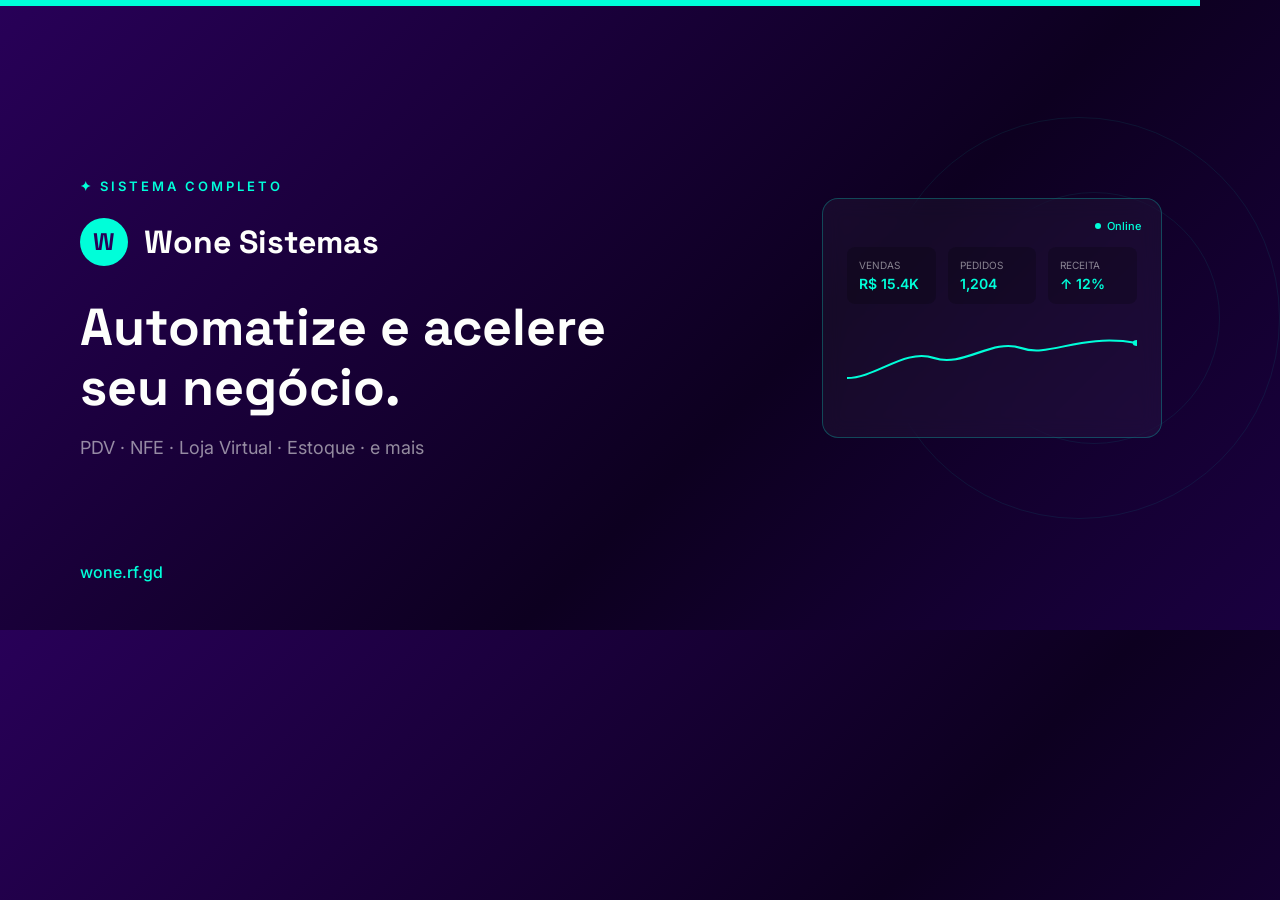
==== og-image.html @ 761f758d "feat: landing page inicial completa com assets seo e performance" ====
<!DOCTYPE html>
<html lang="pt-BR">

<head>
    <meta charset="UTF-8">
    <meta name="viewport" content="width=1200, initial-scale=1.0">
    <title>OG Image</title>
    <link rel="preconnect" href="https://fonts.googleapis.com">
    <link rel="preconnect" href="https://fonts.gstatic.com" crossorigin>
    <link
        href="https://fonts.googleapis.com/css2?family=Space+Grotesk:wght@700;800&family=Inter:wght@400;500;600&display=swap"
        rel="stylesheet">
    <style>
        body {
            margin: 0;
            width: 1200px;
            height: 630px;
            overflow: hidden;
            background: linear-gradient(135deg, #280058 0%, #0d0020 60%, #1a0040 100%);
            border-top: 6px solid #00FED9;
            font-family: 'Inter', sans-serif;
            color: #FDFEFC;
            display: flex;
            position: relative;
            box-sizing: border-box;
        }

        .left-col {
            padding: 80px;
            width: 60%;
            display: flex;
            flex-direction: column;
            justify-content: center;
            z-index: 10;
        }

        .badge {
            color: #00FED9;
            font-size: 13px;
            letter-spacing: 3px;
            margin-bottom: 24px;
            text-transform: uppercase;
            font-weight: 600;
        }

        .logo-area {
            display: flex;
            align-items: center;
            gap: 16px;
            margin-bottom: 32px;
        }

        .logo-circle {
            width: 48px;
            height: 48px;
            background: #00FED9;
            border-radius: 50%;
            display: flex;
            align-items: center;
            justify-content: center;
            color: #280058;
            font-weight: 800;
            font-size: 24px;
            font-family: 'Space Grotesk', sans-serif;
        }

        .logo-text {
            font-size: 32px;
            font-weight: 800;
            font-family: 'Space Grotesk', sans-serif;
        }

        .main-title {
            font-size: 52px;
            font-weight: 800;
            color: #FDFEFC;
            line-height: 1.15;
            margin: 0;
            font-family: 'Space Grotesk', sans-serif;
            white-space: pre-line;
        }

        .subtitle {
            font-size: 18px;
            color: rgba(253, 254, 252, 0.55);
            margin-top: 20px;
            margin-bottom: 0;
        }

        .footer-url {
            color: #00FED9;
            font-size: 16px;
            position: absolute;
            bottom: 48px;
            font-weight: 500;
        }

        .right-col {
            width: 40%;
            position: relative;
            z-index: 10;
            display: flex;
            align-items: center;
            justify-content: center;
        }

        .mini-dashboard {
            width: 340px;
            height: 240px;
            background: rgba(255, 255, 255, 0.04);
            border: 1px solid rgba(0, 254, 217, 0.25);
            border-radius: 16px;
            padding: 24px;
            box-sizing: border-box;
            position: relative;
            backdrop-filter: blur(10px);
            z-index: 20;
        }

        .status-online {
            position: absolute;
            top: 20px;
            right: 20px;
            color: #00FED9;
            font-size: 11px;
            display: flex;
            align-items: center;
            gap: 6px;
            font-weight: 500;
        }

        .status-online::before {
            content: '';
            display: block;
            width: 6px;
            height: 6px;
            background: #00FED9;
            border-radius: 50%;
        }

        .metrics-row {
            display: flex;
            gap: 12px;
            margin-top: 24px;
            margin-bottom: 24px;
        }

        .metric-card {
            background: rgba(0, 0, 0, 0.2);
            border-radius: 8px;
            padding: 12px;
            flex: 1;
        }

        .metric-label {
            font-size: 10px;
            color: rgba(255, 255, 255, 0.5);
            margin-bottom: 4px;
        }

        .metric-value {
            font-size: 14px;
            color: #00FED9;
            font-weight: 600;
        }

        .chart-svg {
            width: 100%;
            height: 60px;
        }

        /* Elementos Decorativos */
        .circle-large {
            position: absolute;
            width: 400px;
            height: 400px;
            border-radius: 50%;
            border: 1px solid rgba(0, 254, 217, 0.08);
            right: -80px;
            top: 50%;
            transform: translateY(-50%);
            z-index: 1;
        }

        .circle-medium {
            position: absolute;
            width: 250px;
            height: 250px;
            border-radius: 50%;
            border: 1px solid rgba(0, 254, 217, 0.08);
            right: -20px;
            top: 50%;
            transform: translateY(-50%);
            z-index: 1;
        }
    </style>
</head>

<body>

    <div class="left-col">
        <div class="badge">✦ SISTEMA COMPLETO</div>
        <div class="logo-area">
            <div class="logo-circle">W</div>
            <div class="logo-text">Wone Sistemas</div>
        </div>
        <h1 class="main-title">Automatize e acelere<br>seu negócio.</h1>
        <p class="subtitle">PDV · NFE · Loja Virtual · Estoque · e mais</p>
        <div class="footer-url">wone.rf.gd</div>
    </div>

    <div class="right-col">
        <div class="mini-dashboard">
            <div class="status-online">Online</div>
            <div class="metrics-row">
                <div class="metric-card">
                    <div class="metric-label">VENDAS</div>
                    <div class="metric-value">R$ 15.4K</div>
                </div>
                <div class="metric-card">
                    <div class="metric-label">PEDIDOS</div>
                    <div class="metric-value">1,204</div>
                </div>
                <div class="metric-card">
                    <div class="metric-label">RECEITA</div>
                    <div class="metric-value">↑ 12%</div>
                </div>
            </div>

            <svg class="chart-svg" viewBox="0 0 200 60" preserveAspectRatio="none">
                <path d="M0,50 C20,50 40,20 60,30 C80,40 100,10 120,20 C140,30 160,5 200,15" fill="none"
                    stroke="#00FED9" stroke-width="2" />
                <circle cx="200" cy="15" r="3" fill="#00FED9" />
            </svg>
        </div>
    </div>

    <!-- Círculos decorativos bg -->
    <div class="circle-large"></div>
    <div class="circle-medium"></div>

</body>

</html>
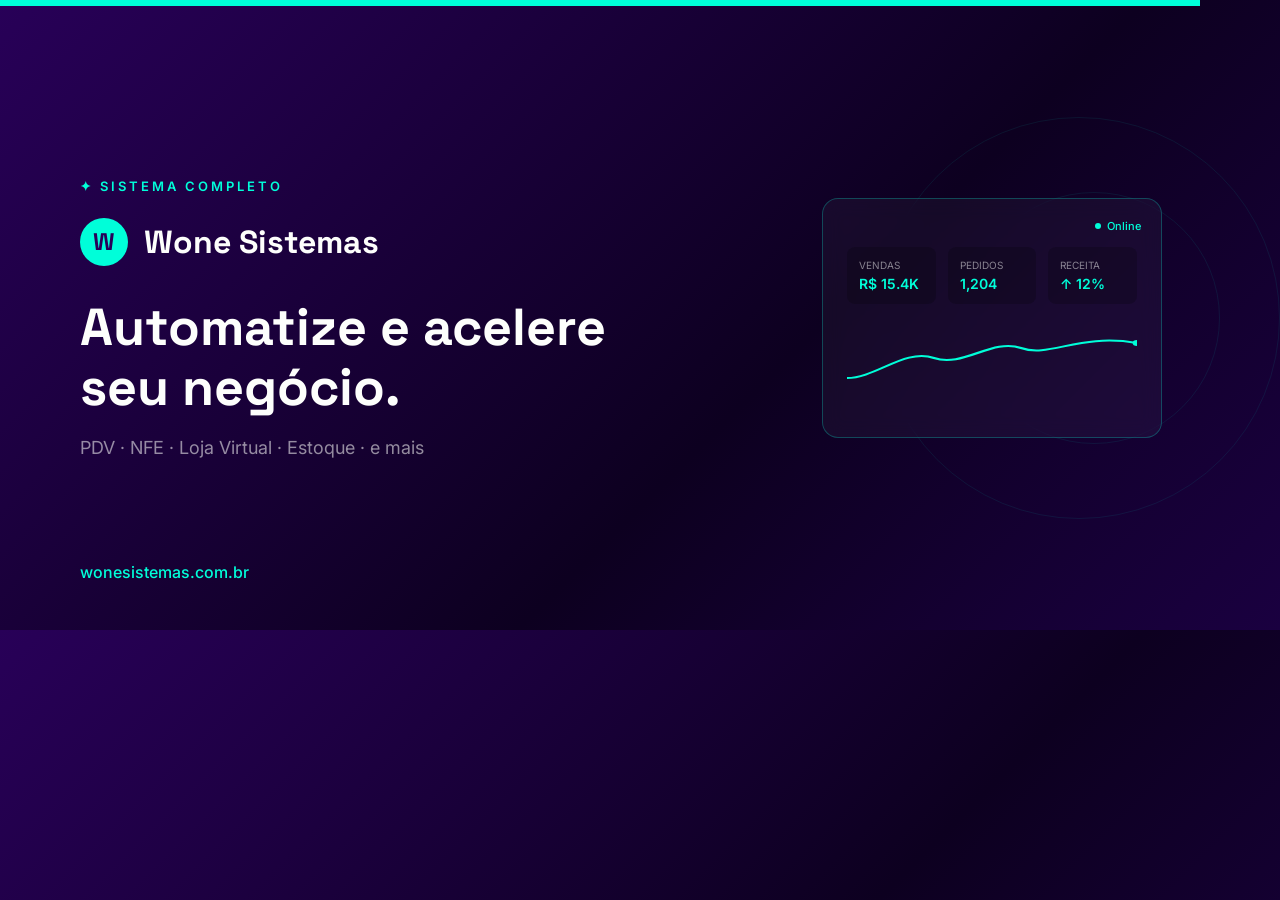
==== commit 0d6ce577: "feat: Migrar domínio para wonesistemas.com.br e adicionar arquivos de SEO." ====
--- a/og-image.html
+++ b/og-image.html
@@ -206,7 +206,7 @@
         </div>
         <h1 class="main-title">Automatize e acelere<br>seu negócio.</h1>
         <p class="subtitle">PDV · NFE · Loja Virtual · Estoque · e mais</p>
-        <div class="footer-url">wone.rf.gd</div>
+        <div class="footer-url">wonesistemas.com.br</div>
     </div>
 
     <div class="right-col">
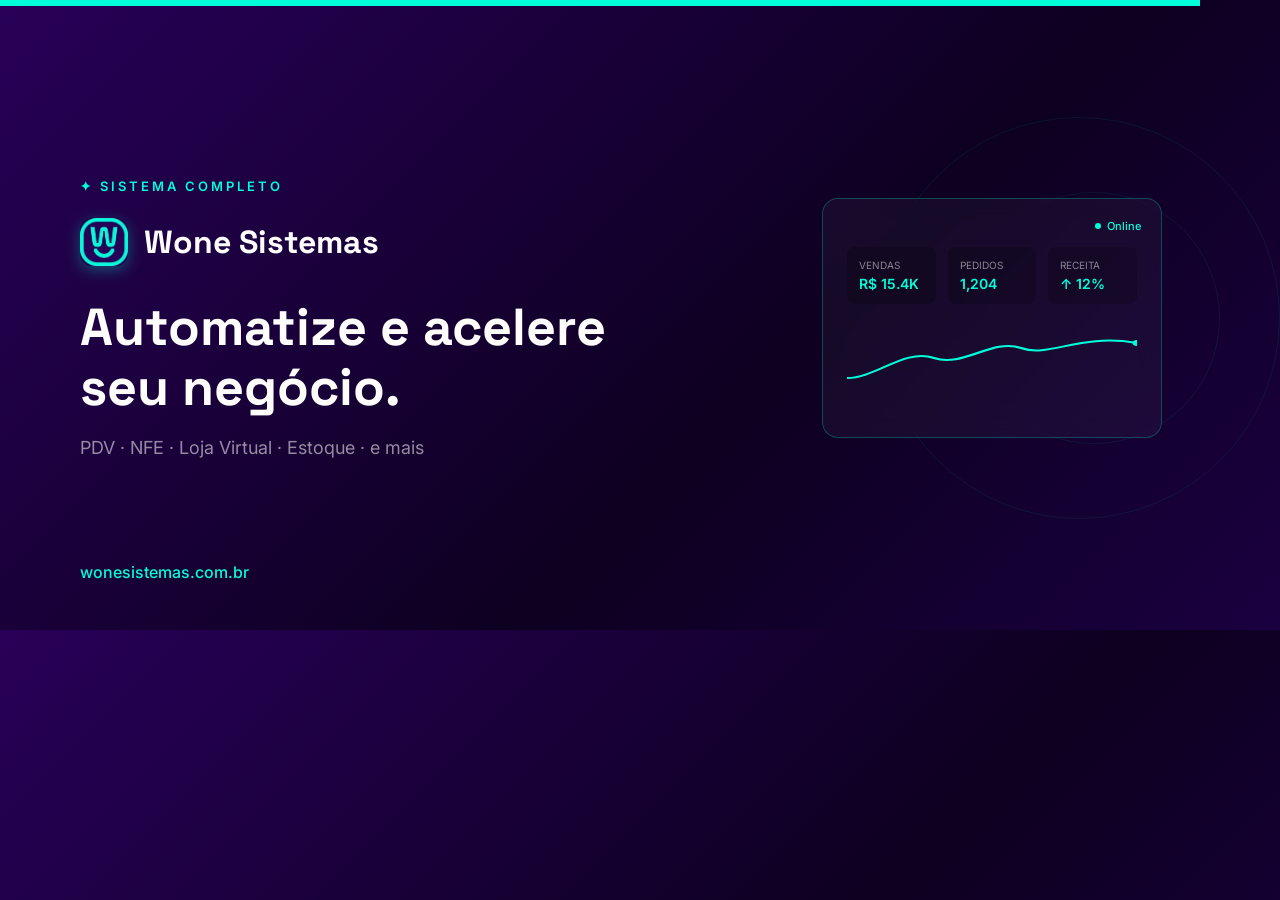
==== commit 808e5f80: "feat: remove garcom card, add device mockup, mask fade-out effect - Remove 'Aplicativo Garcom' featu" ====
--- a/og-image.html
+++ b/og-image.html
@@ -1,244 +1,237 @@
-<!DOCTYPE html>
-<html lang="pt-BR">
-
-<head>
-    <meta charset="UTF-8">
-    <meta name="viewport" content="width=1200, initial-scale=1.0">
-    <title>OG Image</title>
-    <link rel="preconnect" href="https://fonts.googleapis.com">
-    <link rel="preconnect" href="https://fonts.gstatic.com" crossorigin>
-    <link
-        href="https://fonts.googleapis.com/css2?family=Space+Grotesk:wght@700;800&family=Inter:wght@400;500;600&display=swap"
-        rel="stylesheet">
-    <style>
-        body {
-            margin: 0;
-            width: 1200px;
-            height: 630px;
-            overflow: hidden;
-            background: linear-gradient(135deg, #280058 0%, #0d0020 60%, #1a0040 100%);
-            border-top: 6px solid #00FED9;
-            font-family: 'Inter', sans-serif;
-            color: #FDFEFC;
-            display: flex;
-            position: relative;
-            box-sizing: border-box;
-        }
-
-        .left-col {
-            padding: 80px;
-            width: 60%;
-            display: flex;
-            flex-direction: column;
-            justify-content: center;
-            z-index: 10;
-        }
-
-        .badge {
-            color: #00FED9;
-            font-size: 13px;
-            letter-spacing: 3px;
-            margin-bottom: 24px;
-            text-transform: uppercase;
-            font-weight: 600;
-        }
-
-        .logo-area {
-            display: flex;
-            align-items: center;
-            gap: 16px;
-            margin-bottom: 32px;
-        }
-
-        .logo-circle {
-            width: 48px;
-            height: 48px;
-            background: #00FED9;
-            border-radius: 50%;
-            display: flex;
-            align-items: center;
-            justify-content: center;
-            color: #280058;
-            font-weight: 800;
-            font-size: 24px;
-            font-family: 'Space Grotesk', sans-serif;
-        }
-
-        .logo-text {
-            font-size: 32px;
-            font-weight: 800;
-            font-family: 'Space Grotesk', sans-serif;
-        }
-
-        .main-title {
-            font-size: 52px;
-            font-weight: 800;
-            color: #FDFEFC;
-            line-height: 1.15;
-            margin: 0;
-            font-family: 'Space Grotesk', sans-serif;
-            white-space: pre-line;
-        }
-
-        .subtitle {
-            font-size: 18px;
-            color: rgba(253, 254, 252, 0.55);
-            margin-top: 20px;
-            margin-bottom: 0;
-        }
-
-        .footer-url {
-            color: #00FED9;
-            font-size: 16px;
-            position: absolute;
-            bottom: 48px;
-            font-weight: 500;
-        }
-
-        .right-col {
-            width: 40%;
-            position: relative;
-            z-index: 10;
-            display: flex;
-            align-items: center;
-            justify-content: center;
-        }
-
-        .mini-dashboard {
-            width: 340px;
-            height: 240px;
-            background: rgba(255, 255, 255, 0.04);
-            border: 1px solid rgba(0, 254, 217, 0.25);
-            border-radius: 16px;
-            padding: 24px;
-            box-sizing: border-box;
-            position: relative;
-            backdrop-filter: blur(10px);
-            z-index: 20;
-        }
-
-        .status-online {
-            position: absolute;
-            top: 20px;
-            right: 20px;
-            color: #00FED9;
-            font-size: 11px;
-            display: flex;
-            align-items: center;
-            gap: 6px;
-            font-weight: 500;
-        }
-
-        .status-online::before {
-            content: '';
-            display: block;
-            width: 6px;
-            height: 6px;
-            background: #00FED9;
-            border-radius: 50%;
-        }
-
-        .metrics-row {
-            display: flex;
-            gap: 12px;
-            margin-top: 24px;
-            margin-bottom: 24px;
-        }
-
-        .metric-card {
-            background: rgba(0, 0, 0, 0.2);
-            border-radius: 8px;
-            padding: 12px;
-            flex: 1;
-        }
-
-        .metric-label {
-            font-size: 10px;
-            color: rgba(255, 255, 255, 0.5);
-            margin-bottom: 4px;
-        }
-
-        .metric-value {
-            font-size: 14px;
-            color: #00FED9;
-            font-weight: 600;
-        }
-
-        .chart-svg {
-            width: 100%;
-            height: 60px;
-        }
-
-        /* Elementos Decorativos */
-        .circle-large {
-            position: absolute;
-            width: 400px;
-            height: 400px;
-            border-radius: 50%;
-            border: 1px solid rgba(0, 254, 217, 0.08);
-            right: -80px;
-            top: 50%;
-            transform: translateY(-50%);
-            z-index: 1;
-        }
-
-        .circle-medium {
-            position: absolute;
-            width: 250px;
-            height: 250px;
-            border-radius: 50%;
-            border: 1px solid rgba(0, 254, 217, 0.08);
-            right: -20px;
-            top: 50%;
-            transform: translateY(-50%);
-            z-index: 1;
-        }
-    </style>
-</head>
-
-<body>
-
-    <div class="left-col">
-        <div class="badge">✦ SISTEMA COMPLETO</div>
-        <div class="logo-area">
-            <div class="logo-circle">W</div>
-            <div class="logo-text">Wone Sistemas</div>
-        </div>
-        <h1 class="main-title">Automatize e acelere<br>seu negócio.</h1>
-        <p class="subtitle">PDV · NFE · Loja Virtual · Estoque · e mais</p>
-        <div class="footer-url">wonesistemas.com.br</div>
-    </div>
-
-    <div class="right-col">
-        <div class="mini-dashboard">
-            <div class="status-online">Online</div>
-            <div class="metrics-row">
-                <div class="metric-card">
-                    <div class="metric-label">VENDAS</div>
-                    <div class="metric-value">R$ 15.4K</div>
-                </div>
-                <div class="metric-card">
-                    <div class="metric-label">PEDIDOS</div>
-                    <div class="metric-value">1,204</div>
-                </div>
-                <div class="metric-card">
-                    <div class="metric-label">RECEITA</div>
-                    <div class="metric-value">↑ 12%</div>
-                </div>
-            </div>
-
-            <svg class="chart-svg" viewBox="0 0 200 60" preserveAspectRatio="none">
-                <path d="M0,50 C20,50 40,20 60,30 C80,40 100,10 120,20 C140,30 160,5 200,15" fill="none"
-                    stroke="#00FED9" stroke-width="2" />
-                <circle cx="200" cy="15" r="3" fill="#00FED9" />
-            </svg>
-        </div>
-    </div>
-
-    <!-- Círculos decorativos bg -->
-    <div class="circle-large"></div>
-    <div class="circle-medium"></div>
-
-</body>
-
+<!DOCTYPE html>
+<html lang="pt-BR">
+
+<head>
+    <meta charset="UTF-8">
+    <meta name="viewport" content="width=1200, initial-scale=1.0">
+    <title>OG Image</title>
+    <link rel="preconnect" href="https://fonts.googleapis.com">
+    <link rel="preconnect" href="https://fonts.gstatic.com" crossorigin>
+    <link
+        href="https://fonts.googleapis.com/css2?family=Space+Grotesk:wght@700;800&family=Inter:wght@400;500;600&display=swap"
+        rel="stylesheet">
+    <style>
+        body {
+            margin: 0;
+            width: 1200px;
+            height: 630px;
+            overflow: hidden;
+            background: linear-gradient(135deg, #280058 0%, #0d0020 60%, #1a0040 100%);
+            border-top: 6px solid #00FED9;
+            font-family: 'Inter', sans-serif;
+            color: #FDFEFC;
+            display: flex;
+            position: relative;
+            box-sizing: border-box;
+        }
+
+        .left-col {
+            padding: 80px;
+            width: 60%;
+            display: flex;
+            flex-direction: column;
+            justify-content: center;
+            z-index: 10;
+        }
+
+        .badge {
+            color: #00FED9;
+            font-size: 13px;
+            letter-spacing: 3px;
+            margin-bottom: 24px;
+            text-transform: uppercase;
+            font-weight: 600;
+        }
+
+        .logo-area {
+            display: flex;
+            align-items: center;
+            gap: 16px;
+            margin-bottom: 32px;
+        }
+
+        .logo-circle {
+            width: 48px;
+            height: 48px;
+            border-radius: 12px;
+            box-shadow: 0 4px 15px rgba(0, 254, 217, 0.3);
+        }
+
+        .logo-text {
+            font-size: 32px;
+            font-weight: 800;
+            font-family: 'Space Grotesk', sans-serif;
+        }
+
+        .main-title {
+            font-size: 52px;
+            font-weight: 800;
+            color: #FDFEFC;
+            line-height: 1.15;
+            margin: 0;
+            font-family: 'Space Grotesk', sans-serif;
+            white-space: pre-line;
+        }
+
+        .subtitle {
+            font-size: 18px;
+            color: rgba(253, 254, 252, 0.55);
+            margin-top: 20px;
+            margin-bottom: 0;
+        }
+
+        .footer-url {
+            color: #00FED9;
+            font-size: 16px;
+            position: absolute;
+            bottom: 48px;
+            font-weight: 500;
+        }
+
+        .right-col {
+            width: 40%;
+            position: relative;
+            z-index: 10;
+            display: flex;
+            align-items: center;
+            justify-content: center;
+        }
+
+        .mini-dashboard {
+            width: 340px;
+            height: 240px;
+            background: rgba(255, 255, 255, 0.04);
+            border: 1px solid rgba(0, 254, 217, 0.25);
+            border-radius: 16px;
+            padding: 24px;
+            box-sizing: border-box;
+            position: relative;
+            backdrop-filter: blur(10px);
+            z-index: 20;
+        }
+
+        .status-online {
+            position: absolute;
+            top: 20px;
+            right: 20px;
+            color: #00FED9;
+            font-size: 11px;
+            display: flex;
+            align-items: center;
+            gap: 6px;
+            font-weight: 500;
+        }
+
+        .status-online::before {
+            content: '';
+            display: block;
+            width: 6px;
+            height: 6px;
+            background: #00FED9;
+            border-radius: 50%;
+        }
+
+        .metrics-row {
+            display: flex;
+            gap: 12px;
+            margin-top: 24px;
+            margin-bottom: 24px;
+        }
+
+        .metric-card {
+            background: rgba(0, 0, 0, 0.2);
+            border-radius: 8px;
+            padding: 12px;
+            flex: 1;
+        }
+
+        .metric-label {
+            font-size: 10px;
+            color: rgba(255, 255, 255, 0.5);
+            margin-bottom: 4px;
+        }
+
+        .metric-value {
+            font-size: 14px;
+            color: #00FED9;
+            font-weight: 600;
+        }
+
+        .chart-svg {
+            width: 100%;
+            height: 60px;
+        }
+
+        /* Elementos Decorativos */
+        .circle-large {
+            position: absolute;
+            width: 400px;
+            height: 400px;
+            border-radius: 50%;
+            border: 1px solid rgba(0, 254, 217, 0.08);
+            right: -80px;
+            top: 50%;
+            transform: translateY(-50%);
+            z-index: 1;
+        }
+
+        .circle-medium {
+            position: absolute;
+            width: 250px;
+            height: 250px;
+            border-radius: 50%;
+            border: 1px solid rgba(0, 254, 217, 0.08);
+            right: -20px;
+            top: 50%;
+            transform: translateY(-50%);
+            z-index: 1;
+        }
+    </style>
+</head>
+
+<body>
+
+    <div class="left-col">
+        <div class="badge">✦ SISTEMA COMPLETO</div>
+        <div class="logo-area">
+            <img src="./favicon.png" alt="Wone" class="logo-circle">
+            <div class="logo-text">Wone Sistemas</div>
+        </div>
+        <h1 class="main-title">Automatize e acelere<br>seu negócio.</h1>
+        <p class="subtitle">PDV · NFE · Loja Virtual · Estoque · e mais</p>
+        <div class="footer-url">wonesistemas.com.br</div>
+    </div>
+
+    <div class="right-col">
+        <div class="mini-dashboard">
+            <div class="status-online">Online</div>
+            <div class="metrics-row">
+                <div class="metric-card">
+                    <div class="metric-label">VENDAS</div>
+                    <div class="metric-value">R$ 15.4K</div>
+                </div>
+                <div class="metric-card">
+                    <div class="metric-label">PEDIDOS</div>
+                    <div class="metric-value">1,204</div>
+                </div>
+                <div class="metric-card">
+                    <div class="metric-label">RECEITA</div>
+                    <div class="metric-value">↑ 12%</div>
+                </div>
+            </div>
+
+            <svg class="chart-svg" viewBox="0 0 200 60" preserveAspectRatio="none">
+                <path d="M0,50 C20,50 40,20 60,30 C80,40 100,10 120,20 C140,30 160,5 200,15" fill="none"
+                    stroke="#00FED9" stroke-width="2" />
+                <circle cx="200" cy="15" r="3" fill="#00FED9" />
+            </svg>
+        </div>
+    </div>
+
+    <!-- Círculos decorativos bg -->
+    <div class="circle-large"></div>
+    <div class="circle-medium"></div>
+
+</body>
+
 </html>
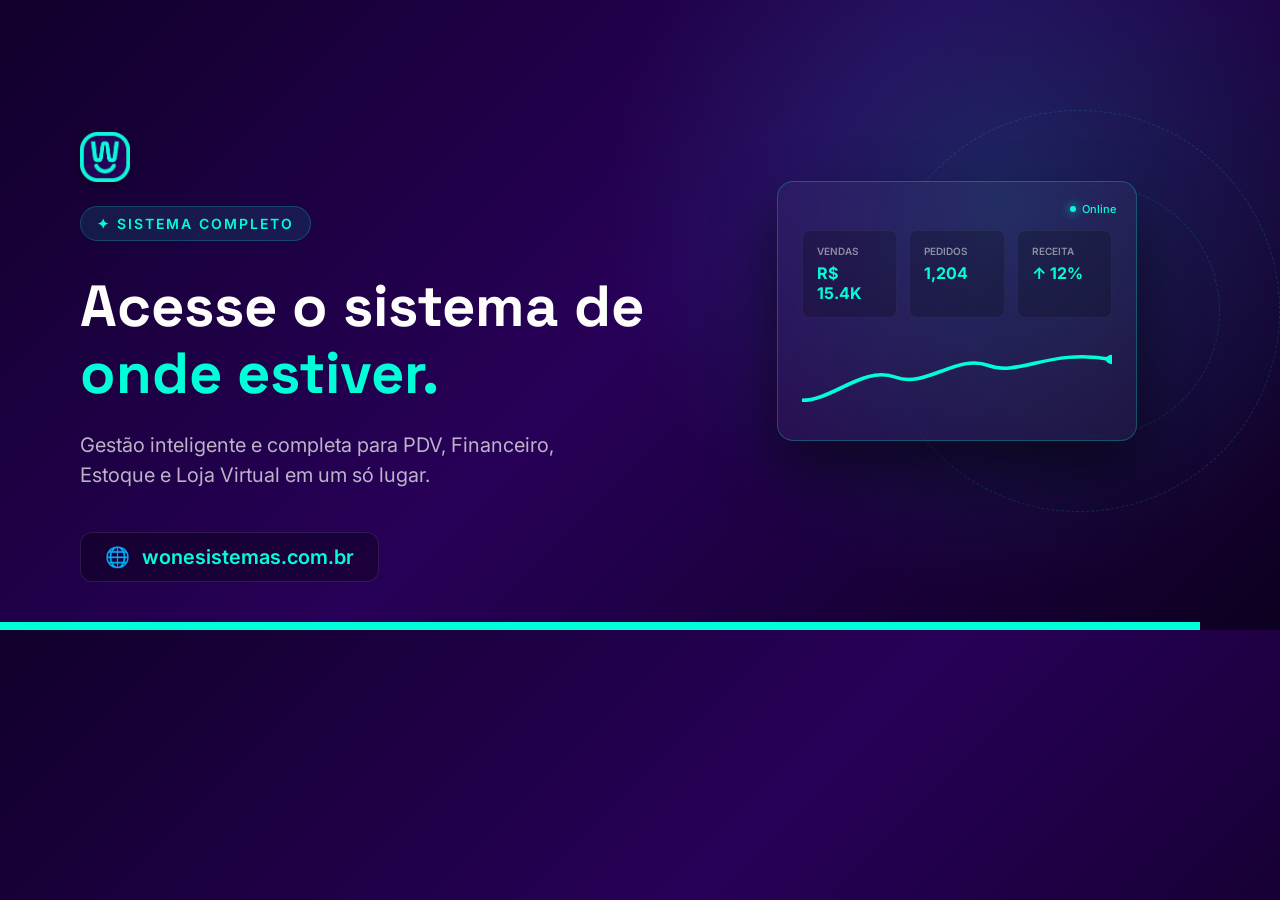
==== commit 84445b27: "style: atualiza o design e conteúdo da imagem OG com novos estilos e elementos visuais." ====
--- a/og-image.html
+++ b/og-image.html
@@ -4,7 +4,7 @@
 <head>
     <meta charset="UTF-8">
     <meta name="viewport" content="width=1200, initial-scale=1.0">
-    <title>OG Image</title>
+    <title>OG Image - Wone Sistemas</title>
     <link rel="preconnect" href="https://fonts.googleapis.com">
     <link rel="preconnect" href="https://fonts.gstatic.com" crossorigin>
     <link
@@ -16,8 +16,8 @@
             width: 1200px;
             height: 630px;
             overflow: hidden;
-            background: linear-gradient(135deg, #280058 0%, #0d0020 60%, #1a0040 100%);
-            border-top: 6px solid #00FED9;
+            background: linear-gradient(135deg, #11002b 0%, #280058 50%, #0d0020 100%);
+            border-bottom: 8px solid #00FED9;
             font-family: 'Inter', sans-serif;
             color: #FDFEFC;
             display: flex;
@@ -25,9 +25,20 @@
             box-sizing: border-box;
         }
 
+        .decorative-glow {
+            position: absolute;
+            width: 800px;
+            height: 800px;
+            background: radial-gradient(circle, rgba(0, 254, 217, 0.15) 0%, rgba(0, 0, 0, 0) 70%);
+            top: -200px;
+            right: -200px;
+            z-index: 0;
+            pointer-events: none;
+        }
+
         .left-col {
-            padding: 80px;
-            width: 60%;
+            padding: 80px 40px 80px 80px;
+            width: 55%;
             display: flex;
             flex-direction: column;
             justify-content: center;
@@ -35,36 +46,36 @@
         }
 
         .badge {
-            color: #00FED9;
-            font-size: 13px;
-            letter-spacing: 3px;
-            margin-bottom: 24px;
+            display: inline-block;
+            background: rgba(0, 254, 217, 0.1);
+            color: #00FED9;
+            padding: 8px 16px;
+            border-radius: 30px;
+            font-size: 14px;
+            letter-spacing: 2px;
+            margin-bottom: 32px;
             text-transform: uppercase;
             font-weight: 600;
+            border: 1px solid rgba(0, 254, 217, 0.2);
+            width: max-content;
         }
 
         .logo-area {
             display: flex;
             align-items: center;
             gap: 16px;
-            margin-bottom: 32px;
-        }
-
-        .logo-circle {
-            width: 48px;
-            height: 48px;
-            border-radius: 12px;
-            box-shadow: 0 4px 15px rgba(0, 254, 217, 0.3);
-        }
-
-        .logo-text {
-            font-size: 32px;
-            font-weight: 800;
-            font-family: 'Space Grotesk', sans-serif;
+            margin-bottom: 24px;
+        }
+
+        .logo-img {
+            max-height: 50px;
+            width: auto;
+            object-fit: contain;
+            filter: drop-shadow(0 4px 6px rgba(0, 0, 0, 0.3));
         }
 
         .main-title {
-            font-size: 52px;
+            font-size: 58px;
             font-weight: 800;
             color: #FDFEFC;
             line-height: 1.15;
@@ -73,23 +84,40 @@
             white-space: pre-line;
         }
 
+        .text-highlight {
+            color: #00FED9;
+        }
+
         .subtitle {
-            font-size: 18px;
-            color: rgba(253, 254, 252, 0.55);
-            margin-top: 20px;
+            font-size: 20px;
+            color: rgba(253, 254, 252, 0.7);
+            margin-top: 24px;
+            line-height: 1.5;
             margin-bottom: 0;
+            max-width: 90%;
         }
 
         .footer-url {
-            color: #00FED9;
-            font-size: 16px;
-            position: absolute;
-            bottom: 48px;
-            font-weight: 500;
+            position: absolute;
+            bottom: 40px;
+            display: flex;
+            align-items: center;
+            gap: 12px;
+            font-size: 20px;
+            font-weight: 600;
+            color: #FDFEFC;
+            background: rgba(0, 0, 0, 0.3);
+            padding: 12px 24px;
+            border-radius: 12px;
+            border: 1px solid rgba(255, 255, 255, 0.1);
+        }
+
+        .footer-url span {
+            color: #00FED9;
         }
 
         .right-col {
-            width: 40%;
+            width: 45%;
             position: relative;
             z-index: 10;
             display: flex;
@@ -98,8 +126,8 @@
         }
 
         .mini-dashboard {
-            width: 340px;
-            height: 240px;
+            width: 360px;
+            height: 260px;
             background: rgba(255, 255, 255, 0.04);
             border: 1px solid rgba(0, 254, 217, 0.25);
             border-radius: 16px;
@@ -108,6 +136,7 @@
             position: relative;
             backdrop-filter: blur(10px);
             z-index: 20;
+            box-shadow: 0 30px 60px rgba(0, 0, 0, 0.5);
         }
 
         .status-online {
@@ -129,6 +158,7 @@
             height: 6px;
             background: #00FED9;
             border-radius: 50%;
+            box-shadow: 0 0 10px #00FED9;
         }
 
         .metrics-row {
@@ -141,25 +171,27 @@
         .metric-card {
             background: rgba(0, 0, 0, 0.2);
             border-radius: 8px;
-            padding: 12px;
+            padding: 14px;
             flex: 1;
+            border: 1px solid rgba(255, 255, 255, 0.05);
         }
 
         .metric-label {
             font-size: 10px;
             color: rgba(255, 255, 255, 0.5);
-            margin-bottom: 4px;
+            margin-bottom: 6px;
+            font-weight: 600;
         }
 
         .metric-value {
-            font-size: 14px;
-            color: #00FED9;
-            font-weight: 600;
+            font-size: 16px;
+            color: #00FED9;
+            font-weight: 700;
         }
 
         .chart-svg {
             width: 100%;
-            height: 60px;
+            height: 70px;
         }
 
         /* Elementos Decorativos */
@@ -168,7 +200,7 @@
             width: 400px;
             height: 400px;
             border-radius: 50%;
-            border: 1px solid rgba(0, 254, 217, 0.08);
+            border: 1px dashed rgba(0, 254, 217, 0.15);
             right: -80px;
             top: 50%;
             transform: translateY(-50%);
@@ -180,7 +212,7 @@
             width: 250px;
             height: 250px;
             border-radius: 50%;
-            border: 1px solid rgba(0, 254, 217, 0.08);
+            border: 1px dashed rgba(0, 254, 217, 0.15);
             right: -20px;
             top: 50%;
             transform: translateY(-50%);
@@ -191,15 +223,24 @@
 
 <body>
 
+    <div class="decorative-glow"></div>
+    <div class="circle-large"></div>
+    <div class="circle-medium"></div>
+
     <div class="left-col">
+        <div class="logo-area">
+            <img src="./assets/logo.png" alt="Wone Sistemas" class="logo-img">
+        </div>
+
         <div class="badge">✦ SISTEMA COMPLETO</div>
-        <div class="logo-area">
-            <img src="./favicon.png" alt="Wone" class="logo-circle">
-            <div class="logo-text">Wone Sistemas</div>
+
+        <h1 class="main-title">Acesse o sistema de <br><span class="text-highlight">onde estiver.</span></h1>
+        <p class="subtitle">Gestão inteligente e completa para PDV, Financeiro, Estoque e Loja Virtual em um só lugar.
+        </p>
+
+        <div class="footer-url">
+            🌐 <span>wonesistemas.com.br</span>
         </div>
-        <h1 class="main-title">Automatize e acelere<br>seu negócio.</h1>
-        <p class="subtitle">PDV · NFE · Loja Virtual · Estoque · e mais</p>
-        <div class="footer-url">wonesistemas.com.br</div>
     </div>
 
     <div class="right-col">
@@ -222,16 +263,12 @@
 
             <svg class="chart-svg" viewBox="0 0 200 60" preserveAspectRatio="none">
                 <path d="M0,50 C20,50 40,20 60,30 C80,40 100,10 120,20 C140,30 160,5 200,15" fill="none"
-                    stroke="#00FED9" stroke-width="2" />
-                <circle cx="200" cy="15" r="3" fill="#00FED9" />
+                    stroke="#00FED9" stroke-width="3" />
+                <circle cx="200" cy="15" r="4" fill="#00FED9" />
             </svg>
         </div>
     </div>
 
-    <!-- Círculos decorativos bg -->
-    <div class="circle-large"></div>
-    <div class="circle-medium"></div>
-
 </body>
 
 </html>
